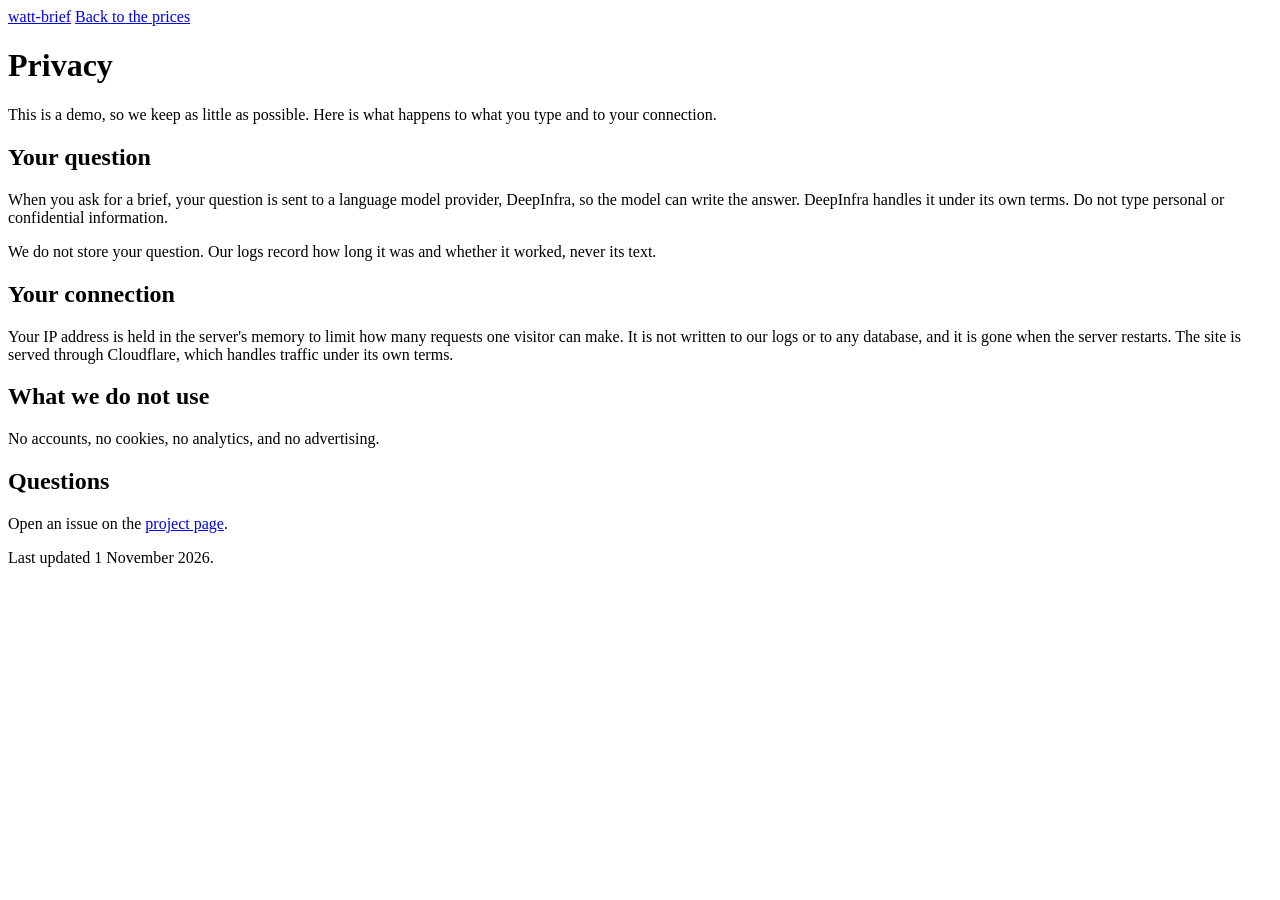
==== src/watt_brief/static/privacy.html @ ec221859 "feat: model retries with backoff, privacy page, link previews, log rotation, Dependabot, what-broke " ====
<!doctype html>
<html lang="en">
<head>
  <meta charset="utf-8">
  <meta name="viewport" content="width=device-width, initial-scale=1">
  <meta name="color-scheme" content="light dark">
  <title>Privacy: watt-brief</title>
  <link rel="icon" href="/static/favicon.svg" type="image/svg+xml">
  <link rel="stylesheet" href="/static/style.css">
</head>
<body>
  <header class="wrap top">
    <a class="brand" href="/">watt-brief</a>
    <a class="top-link" href="/">Back to the prices</a>
  </header>
  <main class="wrap prose">
    <h1>Privacy</h1>
    <p>This is a demo, so we keep as little as possible. Here is what happens to what you type and to your connection.</p>

    <h2>Your question</h2>
    <p>When you ask for a brief, your question is sent to a language model provider, DeepInfra, so the model can write the answer. DeepInfra handles it under its own terms. Do not type personal or confidential information.</p>
    <p>We do not store your question. Our logs record how long it was and whether it worked, never its text.</p>

    <h2>Your connection</h2>
    <p>Your IP address is held in the server's memory to limit how many requests one visitor can make. It is not written to our logs or to any database, and it is gone when the server restarts. The site is served through Cloudflare, which handles traffic under its own terms.</p>

    <h2>What we do not use</h2>
    <p>No accounts, no cookies, no analytics, and no advertising.</p>

    <h2>Questions</h2>
    <p>Open an issue on the <a href="https://github.com/EirikurJonsson/watt-brief">project page</a>.</p>
    <p class="updated">Last updated 1 November 2026.</p>
  </main>
</body>
</html>
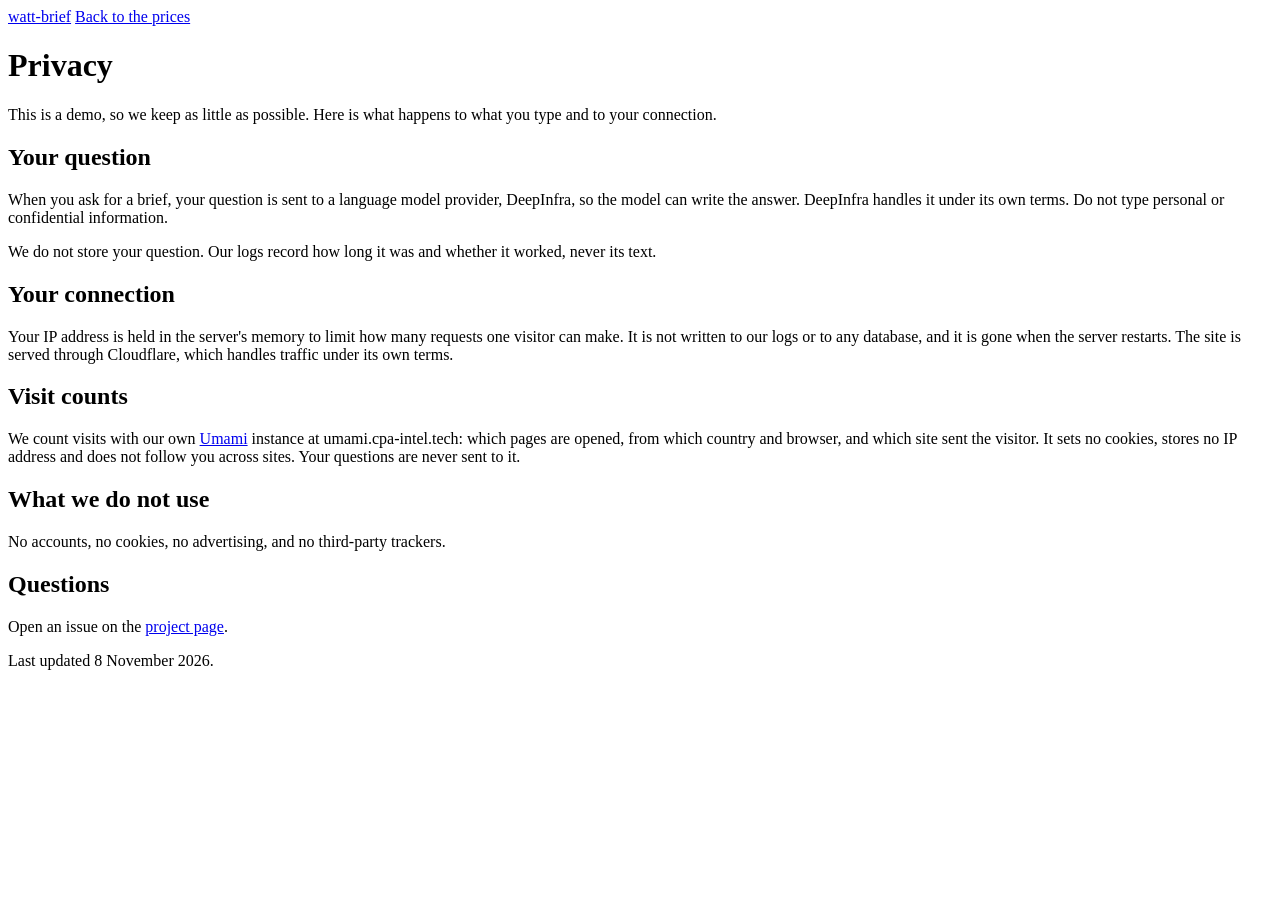
==== commit 64e32a59: "feat: cookieless visit counts with our own Umami instance Adds the Umami script, allows only umami.c" ====
--- a/src/watt_brief/static/privacy.html
+++ b/src/watt_brief/static/privacy.html
@@ -24,12 +24,15 @@
     <h2>Your connection</h2>
     <p>Your IP address is held in the server's memory to limit how many requests one visitor can make. It is not written to our logs or to any database, and it is gone when the server restarts. The site is served through Cloudflare, which handles traffic under its own terms.</p>
 
+    <h2>Visit counts</h2>
+    <p>We count visits with our own <a href="https://umami.is">Umami</a> instance at umami.cpa-intel.tech: which pages are opened, from which country and browser, and which site sent the visitor. It sets no cookies, stores no IP address and does not follow you across sites. Your questions are never sent to it.</p>
+
     <h2>What we do not use</h2>
-    <p>No accounts, no cookies, no analytics, and no advertising.</p>
+    <p>No accounts, no cookies, no advertising, and no third-party trackers.</p>
 
     <h2>Questions</h2>
     <p>Open an issue on the <a href="https://github.com/EirikurJonsson/watt-brief">project page</a>.</p>
-    <p class="updated">Last updated 1 November 2026.</p>
+    <p class="updated">Last updated 8 November 2026.</p>
   </main>
 </body>
 </html>
